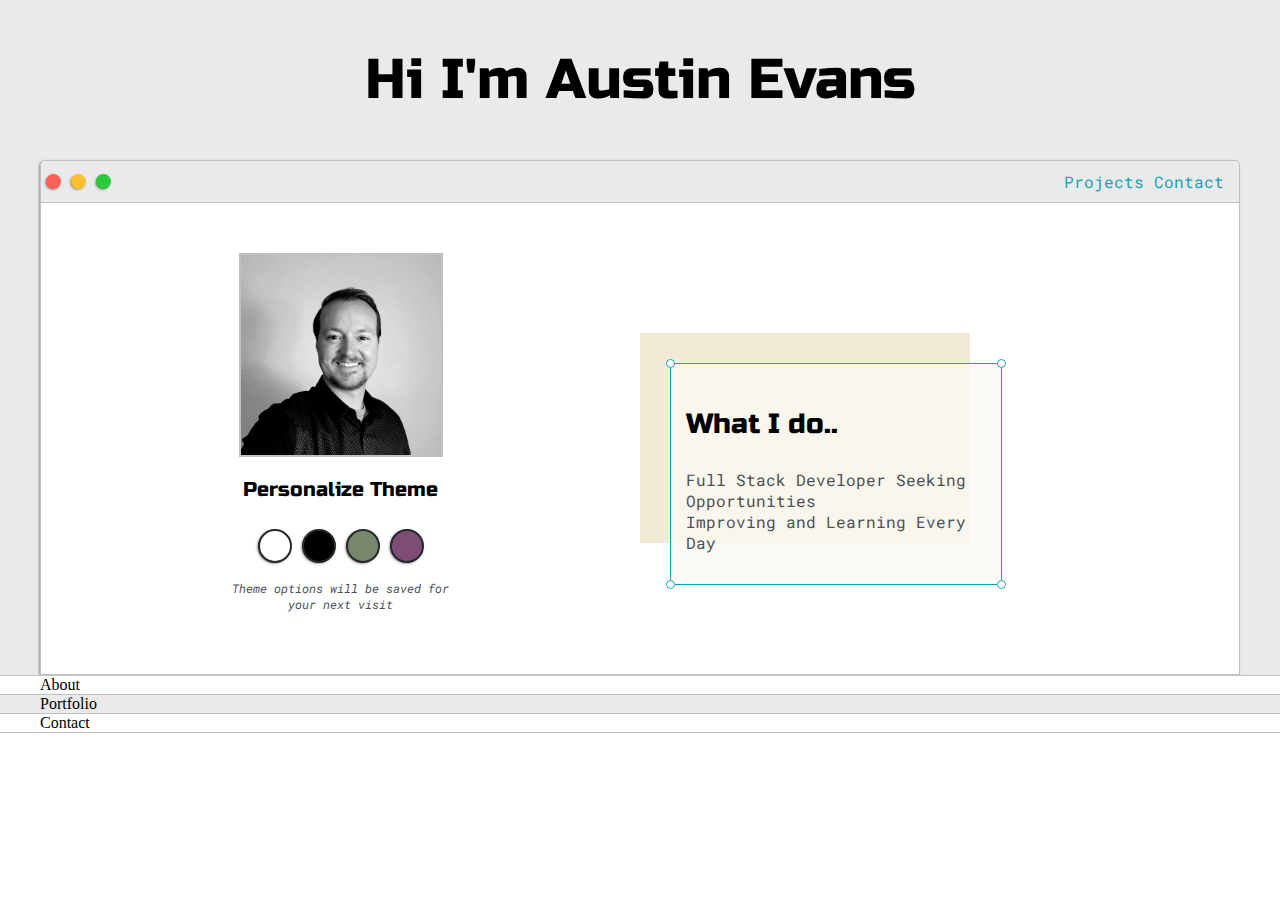
==== index.html @ c891fa65 "heading and main container" ====
<!DOCTYPE html>
<html lang="en">
<head>
    <meta charset="UTF-8">
    <meta name="viewport" content="width=device-width, initial-scale=1.0">
    <title>Austin Evans</title>
    <link rel="preconnect" href="https://fonts.gstatic.com">
    <link href="https://fonts.googleapis.com/css2?family=Russo+One&display=swap" rel="stylesheet">
    <link rel="preconnect" href="https://fonts.gstatic.com">
    <link href="https://fonts.googleapis.com/css2?family=Roboto+Mono:wght@500&family=Russo+One&display=swap" rel="stylesheet">
    <link rel="stylesheet" type="text/css" href="default.css" >
</head>
<body>
    
    <section class="s1">
        <div class="main-container">
            <div class="greeting-wrapper">
                <h1>Hi I'm Austin Evans</h1>
            </div>
            <div class="intro-wrapper">
                <div class="nav-wrapper">
                    <div class="dots-wrapper">
                        <div class="browser-dot" id="dot1"></div>
                        <div class="browser-dot" id="dot2"></div>
                        <div class="browser-dot" id="dot3"></div>
                    </div>
                    <ul id="navigation">
                        <li>
                            <a href="#">Projects</a>
                            <a href="#">Contact</a>
                        </li>
                    </ul>
                </div>
                <div class="left-column">
                    <img id="profile_pic" src="images/profile.jpg">
                    <h5 style="text-align: center ; line-height: 0;">Personalize Theme</h5>

                    <div id="theme-options-wrapper">
                        <div id="light-mode" class="theme-dot"></div>
                        <div id="blue-mode" class="theme-dot"></div>
                        <div id="green-mode" class="theme-dot"></div>
                        <div id="purple-mode" class="theme-dot"></div>
                    </div>
                    <p id="settings-note">Theme options will be saved for<br/> your next visit</p>
                </div>
                <div class="right-column">
                    <div id="preview-shadow">
                        <div id="preview">
                            <div id="corner-tl" class="corner"></div>
                            <div id="corner-tr" class="corner"></div>
                            <h3>What I do..</h3>
                            <p>Full Stack Developer Seeking Opportunities<br/>
                                Improving and Learning Every Day
                            </p>
                            <div id="corner-br" class="corner"></div>
                            <div id="corner-bl" class="corner"></div>
                        </div>
                    </div>
                </div>
            </div>
        </div>


    </section>
    <section class="s2">
        <div class="main-container">
            About
        </div>
    </section>
    <section class="s1">
        <div class="main-container">
           Portfolio
        </div>
    </section>
    <section class="s2">
        <div class="main-container">
           Contact
        </div>
    </section>

</body>
</html>
---- default.css ----
:root {
  --mainColor: #eaeaea;
  --secondaryColor: #fff;

  --borderColor: #c1c1c1;

  --mainText: black;
  --secondaryText: #4b5156;

  --themeDotBorder: #24292e;

  --previewBg: rgba(251, 249, 243, 0.8);

  --previewShadow: #f0ead6;
}

html,
body {
  padding: 0;
  margin: 0;
}

h1,
h2,
h3,
h4,
h5,
h6,
strong {
  color: var(--mainText);
  font-family: "Russo One", sans-serif;
  font-weight: 500;
}

p,
li,
span,
label,
input,
textarea {
  color: var(--secondaryText);
  font-family: "Roboto Mono", monospace;
}

a {
  text-decoration: none;
  color: #17a2b8;
}

ul {
  list-style: none;
}

h1 {
  font-size: 56px;
}
h2 {
  font-size: 36px;
}
h3 {
  font-size: 28px;
}
h4 {
  font-size: 24px;
}
h5 {
  font-size: 20px;
}
h6 {
  font-size: 16px;
}

.s1 {
  background-color: var(--mainColor);
  border-bottom: 1px solid var(--borderColor);
  overflow: auto;
}
.s2 {
  background-color: var(--secondaryColor);
  border-bottom: 1px solid var(--borderColor);
  overflow: auto;
}

.main-container {
  width: 1200px;
  margin: 0 auto;
}

.greeting-wrapper {
  display: grid;
  text-align: center;
  align-content: center;

  min-height: 10em;
}

.intro-wrapper {
  background-color: var(--secondaryColor);
  border: 1px solid var(--borderColor);
  border-radius: 5px 5px 0 0;

  -webkit-box-shadow: -1px 1px 3px -1px rgba(0, 0, 0, 0.75);
  -moz-box-shadow: -1px 1px 3px -1px rgba(0, 0, 0, 0.75);
  box-shadow: -1px 1px 3px -1px rgba(0, 0, 0, 0.75);

  display: grid;
  grid-template-columns: 1fr 1fr;

  grid-template-areas:
    "nav-wrapper nav-wrapper"
    "left-column right-column";
}

.nav-wrapper {
  grid-area: nav-wrapper;
  border-bottom: 1px solid var(--borderColor);
  display: flex;
  justify-content: space-between;
  align-items: center;
  background-color: var(--mainColor);
  border-radius: 5px 5px 0 0;
}

#navigation {
  margin: 0;
  padding: 10px;
}
#navigation li {
  display: inline-block;
  margin-right: 5px;
  margin-left: 5px;
}

.dots-wrapper {
  display: flex;
}

.browser-dot {
  background-color: black;
  height: 15px;
  width: 15px;
  border-radius: 50%;
  margin: 5px;

  -webkit-box-shadow: -1px 1px 3px -1px rgba(0, 0, 0, 0.75);
  -moz-box-shadow: -1px 1px 3px -1px rgba(0, 0, 0, 0.75);
  box-shadow: -1px 1px 3px -1px rgba(0, 0, 0, 0.75);
}

#dot1 {
  background-color: #fc6058;
}
#dot2 {
  background-color: #fec02f;
}
#dot3 {
  background-color: #2aca3e;
}

.left-column {
  grid-area: left-column;
  padding-top: 50px;
  padding-bottom: 50px;
}

#profile_pic {
  display: block;
  margin: 0 auto;
  height: 200px;
  width: 200px;
  object-fit: cover;
  border: 2px solid var(--borderColor);
}

#theme-options-wrapper {
  display: flex;
  justify-content: center;
}

.theme-dot {
  height: 30px;
  width: 30px;
  border-radius: 50%;
  background-color: black;

  margin: 5px;
  border: 2px solid var(--themeDotBorder);
  -webkit-box-shadow: -1px 1px 3px -1px rgba(0, 0, 0, 0.75);
  -moz-box-shadow: -1px 1px 3px -1px rgba(0, 0, 0, 0.75);
  box-shadow: -1px 1px 3px -1px rgba(0, 0, 0, 0.75);

  cursor: pointer;
}

.theme-dot:hover {
  border-width: 5px;
}

#light-mode {
  background-color: #ffff;
}
#dark-mode {
  background-color: #192734;
}
#green-mode {
  background-color: #78866b;
}
#purple-mode {
  background-color: #7e4c74;
}

#settings-note {
  font-size: 12px;
  font-style: italic;
  text-align: center;
}

.right-column {
  grid-area: right-column;
  display: grid;
  align-content: center;
}

#preview-shadow {
  background-color: var(--previewShadow);
  width: 300px;
  height: 180px;
  padding-left: 30px;
  padding-top: 30px;
}

#preview {
  width: 300px;
  border: 1.5px solid #17a2b8;
  background-color: var(--previewBg);
  padding: 15px;
  position: relative;
}

.corner {
  width: 7px;
  height: 7px;
  border-radius: 50%;
  border: 1.5px solid #17a2b8;
  background-color: #ffff;
  position: absolute;
}

#corner-tl {
  top: -5px;
  left: -5px;
}
#corner-tr {
  top: -5px;
  right: -5px;
}
#corner-bl {
  bottom: -5px;
  left: -5px;
}
#corner-br {
  bottom: -5px;
  right: -5px;
}

@media screen and (max-width: 1200px) {
  .main-container {
    width: 95%;
  }
}
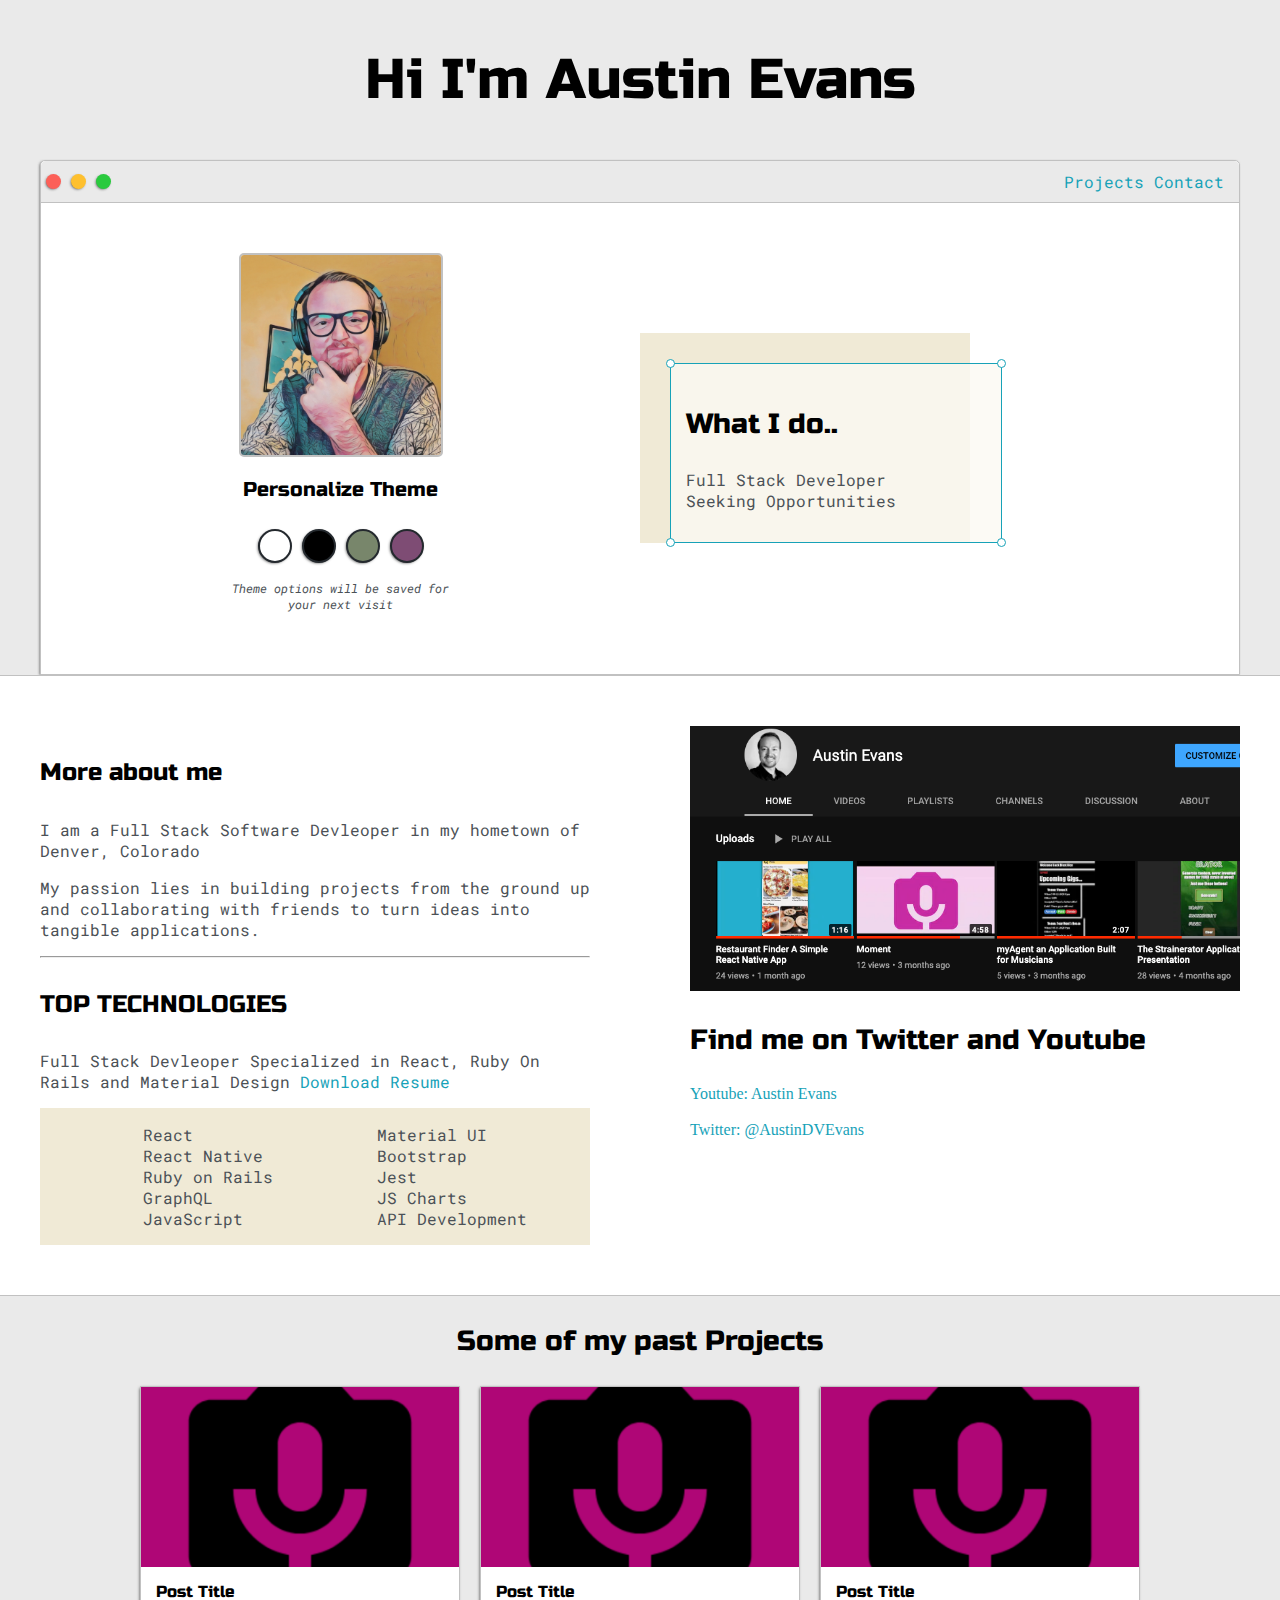
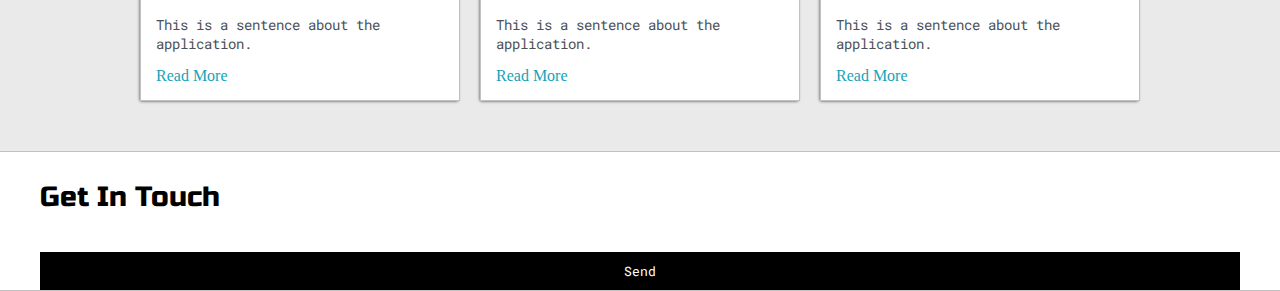
==== commit eece6c25: "projects section and form" ====
--- a/index.html
+++ b/index.html
@@ -32,7 +32,7 @@
                     </ul>
                 </div>
                 <div class="left-column">
-                    <img id="profile_pic" src="images/profile.jpg">
+                    <img id="profile_pic" src="images/markerProfilePic2.jpg">
                     <h5 style="text-align: center ; line-height: 0;">Personalize Theme</h5>
 
                     <div id="theme-options-wrapper">
@@ -49,8 +49,8 @@
                             <div id="corner-tl" class="corner"></div>
                             <div id="corner-tr" class="corner"></div>
                             <h3>What I do..</h3>
-                            <p>Full Stack Developer Seeking Opportunities<br/>
-                                Improving and Learning Every Day
+                            <p>Full Stack Developer<br/> Seeking Opportunities<br/>
+                                
                             </p>
                             <div id="corner-br" class="corner"></div>
                             <div id="corner-bl" class="corner"></div>
@@ -64,17 +64,87 @@
     </section>
     <section class="s2">
         <div class="main-container">
-            About
+            <div class="about-wrapper">
+                <div class="about-me">
+                    <h4>More about me</h4>
+                    <p>I am a Full Stack Software Devleoper in my hometown of Denver, Colorado</p>
+                    <p>My passion lies in building projects from the ground up and collaborating with 
+                        friends to turn ideas into tangible applications.
+                    </p>
+                    <hr>
+                    <h4>TOP TECHNOLOGIES</h4>
+                    <p>Full Stack Devleoper Specialized in React, Ruby On Rails and Material Design
+                        <a target="_blank" href="AustinDVEvansRESUME.pdf">Download Resume</a>
+                    </p>
+                    <div id="skills">
+                        <ul>
+                            <li>React</li>
+                            <li>React Native</li>
+                            <li>Ruby on Rails</li>
+                            <li>GraphQL</li>
+                            <li>JavaScript</li>
+                        </ul>
+                        <ul>
+                            <li>Material UI</li>
+                            <li>Bootstrap</li>
+                            <li>Jest</li>
+                            <li>JS Charts</li>
+                            <li>API Development</li>
+                        </ul>
+                    </div>
+                        
+                        
+                </div>
+                <div class="social-links">
+                    <img id="social_img" src="images/follow.png" >
+                    <h3>Find me on Twitter and Youtube</h3>
+                    <a target="_blank" href="#">Youtube: Austin Evans</a>
+                    <br>
+                    <br>
+                    <a target="_blank" href="#">Twitter: @AustinDVEvans</a>
+                </div>
+            </div>
         </div>
     </section>
     <section class="s1">
         <div class="main-container">
-           Portfolio
+            <h3 style="text-align: center;">Some of my past Projects</h3>
+           <div class="post-wrapper">
+               <div class="post">
+                   <img class="thumbnail" src="images/Moment.png">
+                   <div class="post-preview">
+                       <h6 class="post-title">Post Title</h6>
+                       <p class="post-intro">This is a sentence about the application.</p>
+                       <a href="#">Read More</a>
+                   </div>
+               </div>
+               <div class="post">
+                   <img class="thumbnail" src="images/Moment.png">
+                   <div class="post-preview">
+                       <h6 class="post-title">Post Title</h6>
+                       <p class="post-intro">This is a sentence about the application.</p>
+                       <a href="#">Read More</a>
+                   </div>
+               </div>
+               <div class="post">
+                   <img class="thumbnail" src="images/Moment.png">
+                   <div class="post-preview">
+                       <h6 class="post-title">Post Title</h6>
+                       <p class="post-intro">This is a sentence about the application.</p>
+                       <a href="#">Read More</a>
+                   </div>
+               </div>
         </div>
     </section>
     <section class="s2">
         <div class="main-container">
-           Contact
+            <h3>Get In Touch</h3>
+            <form id="contact-form">
+
+                
+                <input id="submit-btn" type="submit" value="Send">
+            </form>
+
         </div>
     </section>
 
--- a/default.css
+++ b/default.css
@@ -12,6 +12,8 @@
   --previewBg: rgba(251, 249, 243, 0.8);
 
   --previewShadow: #f0ead6;
+
+  --buttonColor: black;
 }
 
 html,
@@ -165,6 +167,7 @@
 
 #profile_pic {
   display: block;
+  border-radius: 5px;
   margin: 0 auto;
   height: 200px;
   width: 200px;
@@ -219,6 +222,8 @@
   grid-area: right-column;
   display: grid;
   align-content: center;
+  padding-top: 50px;
+  padding-bottom: 50px;
 }
 
 #preview-shadow {
@@ -263,8 +268,93 @@
   right: -5px;
 }
 
+.about-wrapper {
+  display: grid;
+  grid-template-columns: repeat(auto-fit, minmax(320px, 1fr));
+  padding-top: 50px;
+  padding-bottom: 50px;
+  gap: 100px;
+}
+
+#skills {
+  display: flex;
+  justify-content: space-evenly;
+  background-color: var(--previewShadow);
+}
+
+#social-links {
+  display: grid;
+  align-content: center;
+  text-align: center;
+}
+
+#social_img {
+  width: 100%;
+}
+.post-wrapper {
+  display: grid;
+  grid-template-columns: repeat(auto-fit, 320px);
+  gap: 20px;
+  justify-content: center;
+  padding-bottom: 50px;
+}
+
+.post {
+  border: 1px solid var(--borderColor);
+  -webkit-box-shadow: -1px 1px 3px -1px rgba(0, 0, 0, 0.75);
+  -moz-box-shadow: -1px 1px 3px -1px rgba(0, 0, 0, 0.75);
+  box-shadow: -1px 1px 3px -1px rgba(0, 0, 0, 0.75);
+}
+
+.post-title {
+  color: black;
+  margin: 0;
+}
+.post-intro {
+  color: #4b5156;
+  font-size: 14px;
+}
+
+.post-preview {
+  background-color: #ffff;
+  padding: 15px;
+}
+
+.thumbnail {
+  display: block;
+  width: 100%;
+  height: 180px;
+  object-fit: cover;
+}
+
+#submit-btn {
+  margin-top: 10px;
+  width: 100%;
+  padding-top: 10px;
+  padding-bottom: 10px;
+  color: #fff;
+  background-color: var(--buttonColor);
+  border: none;
+}
+
 @media screen and (max-width: 1200px) {
   .main-container {
     width: 95%;
   }
 }
+
+@media screen and (max-width: 800px) {
+  .intro-wrapper {
+    display: grid;
+    grid-template-columns: 1fr;
+
+    grid-template-areas:
+      "nav-wrapper"
+      "left-column"
+      "right-column";
+  }
+
+  .right-column {
+    justify-content: center;
+  }
+}
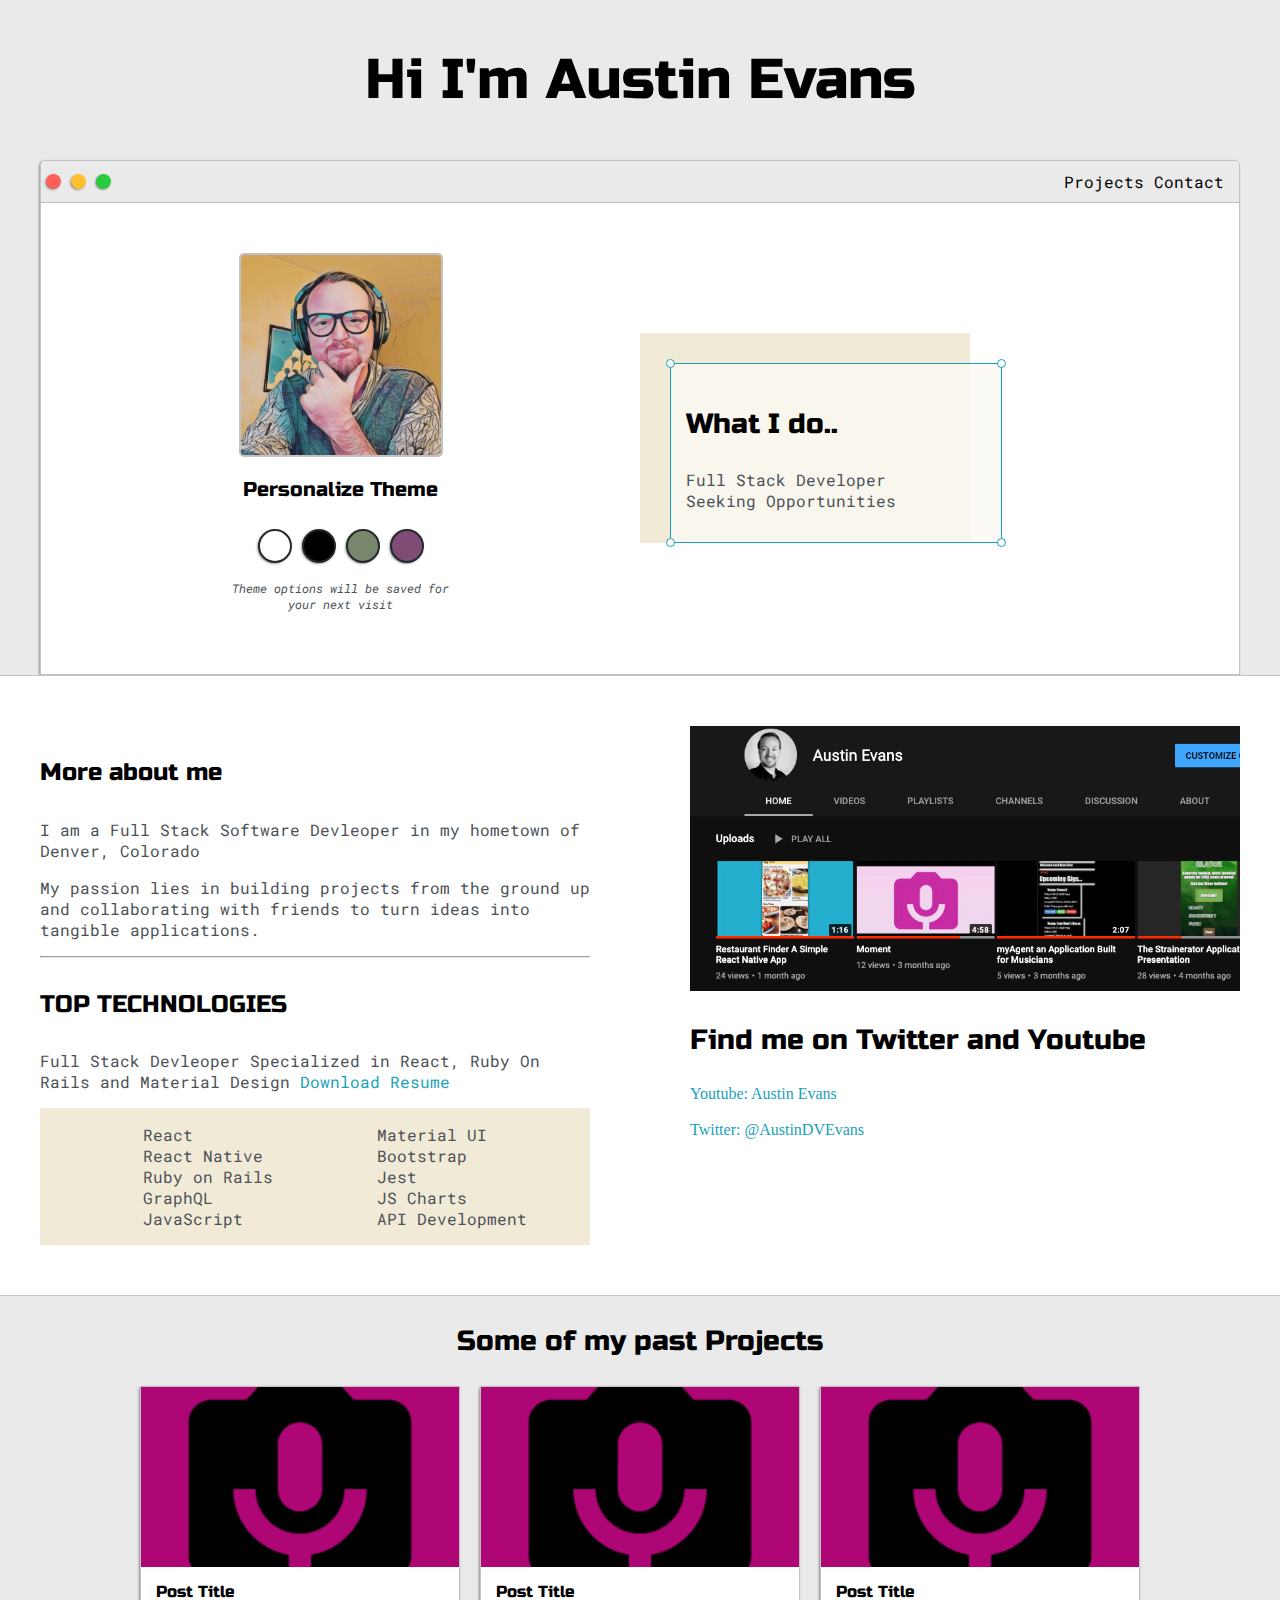
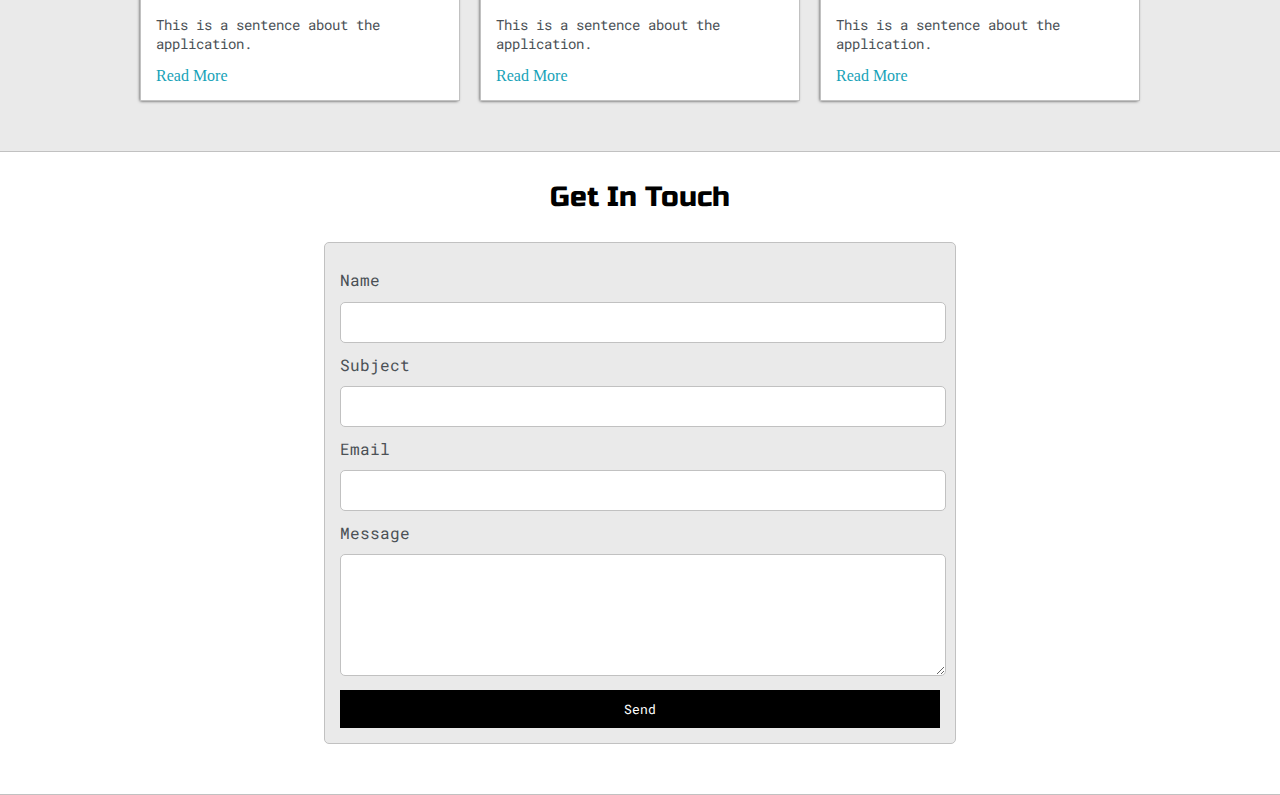
==== commit 22a4c870: "theme options and storage" ====
--- a/index.html
+++ b/index.html
@@ -9,6 +9,8 @@
     <link rel="preconnect" href="https://fonts.gstatic.com">
     <link href="https://fonts.googleapis.com/css2?family=Roboto+Mono:wght@500&family=Russo+One&display=swap" rel="stylesheet">
     <link rel="stylesheet" type="text/css" href="default.css" >
+   
+    <link id="theme-style" rel="stylesheet" href="">
 </head>
 <body>
     
@@ -36,10 +38,10 @@
                     <h5 style="text-align: center ; line-height: 0;">Personalize Theme</h5>
 
                     <div id="theme-options-wrapper">
-                        <div id="light-mode" class="theme-dot"></div>
-                        <div id="blue-mode" class="theme-dot"></div>
-                        <div id="green-mode" class="theme-dot"></div>
-                        <div id="purple-mode" class="theme-dot"></div>
+                        <div data-mode="light" id="light-mode" class="theme-dot"></div>
+                        <div data-mode="blue" id="blue-mode" class="theme-dot"></div>
+                        <div data-mode="green" id="green-mode" class="theme-dot"></div>
+                        <div data-mode="purple" id="purple-mode" class="theme-dot"></div>
                     </div>
                     <p id="settings-note">Theme options will be saved for<br/> your next visit</p>
                 </div>
@@ -115,7 +117,7 @@
                    <div class="post-preview">
                        <h6 class="post-title">Post Title</h6>
                        <p class="post-intro">This is a sentence about the application.</p>
-                       <a href="#">Read More</a>
+                       <a href="post.html">Read More</a>
                    </div>
                </div>
                <div class="post">
@@ -123,7 +125,7 @@
                    <div class="post-preview">
                        <h6 class="post-title">Post Title</h6>
                        <p class="post-intro">This is a sentence about the application.</p>
-                       <a href="#">Read More</a>
+                       <a href="post.html">Read More</a>
                    </div>
                </div>
                <div class="post">
@@ -131,17 +133,27 @@
                    <div class="post-preview">
                        <h6 class="post-title">Post Title</h6>
                        <p class="post-intro">This is a sentence about the application.</p>
-                       <a href="#">Read More</a>
+                       <a href="post.html">Read More</a>
                    </div>
                </div>
         </div>
     </section>
     <section class="s2">
         <div class="main-container">
-            <h3>Get In Touch</h3>
+            <h3 style="text-align: center;">Get In Touch</h3>
             <form id="contact-form">
+                <label>Name</label>
+                <input class="input-field" type="text" name="name">
 
+                <label>Subject</label>
+                <input class="input-field" type="text" name="subject">
                 
+                <label>Email</label>
+                <input class="input-field" type="text" name="email">
+                
+                <label>Message</label>
+                <textarea class="input-field" type="text" name="message"></textarea>
+
                 <input id="submit-btn" type="submit" value="Send">
             </form>
 
@@ -149,4 +161,5 @@
     </section>
 
 </body>
+<script type="text/javascript" src="script.js"></script>
 </html>--- a/default.css
+++ b/default.css
@@ -20,6 +20,10 @@
 body {
   padding: 0;
   margin: 0;
+}
+
+body * {
+  transition: 0.4s;
 }
 
 h1,
@@ -132,6 +136,9 @@
   margin-right: 5px;
   margin-left: 5px;
 }
+#navigation a {
+  color: var(--mainText);
+}
 
 .dots-wrapper {
   display: flex;
@@ -327,6 +334,35 @@
   object-fit: cover;
 }
 
+#contact-form {
+  display: block;
+  max-width: 600px;
+  margin: 0 auto;
+  border: 1px solid var(--borderColor);
+  padding: 15px;
+  border-radius: 5px;
+  background-color: var(--mainColor);
+  margin-bottom: 50px;
+}
+
+#contact-form label {
+  line-height: 2.7em;
+}
+#contact-form textarea {
+  min-height: 100px;
+  font-size: 14px;
+}
+
+.input-field {
+  width: 100%;
+  padding-top: 10px;
+  padding-bottom: 10px;
+  background-color: var(--secondaryColor);
+  border-radius: 5px;
+  border: 1px solid var(--borderColor);
+  font-size: 14px;
+}
+
 #submit-btn {
   margin-top: 10px;
   width: 100%;
